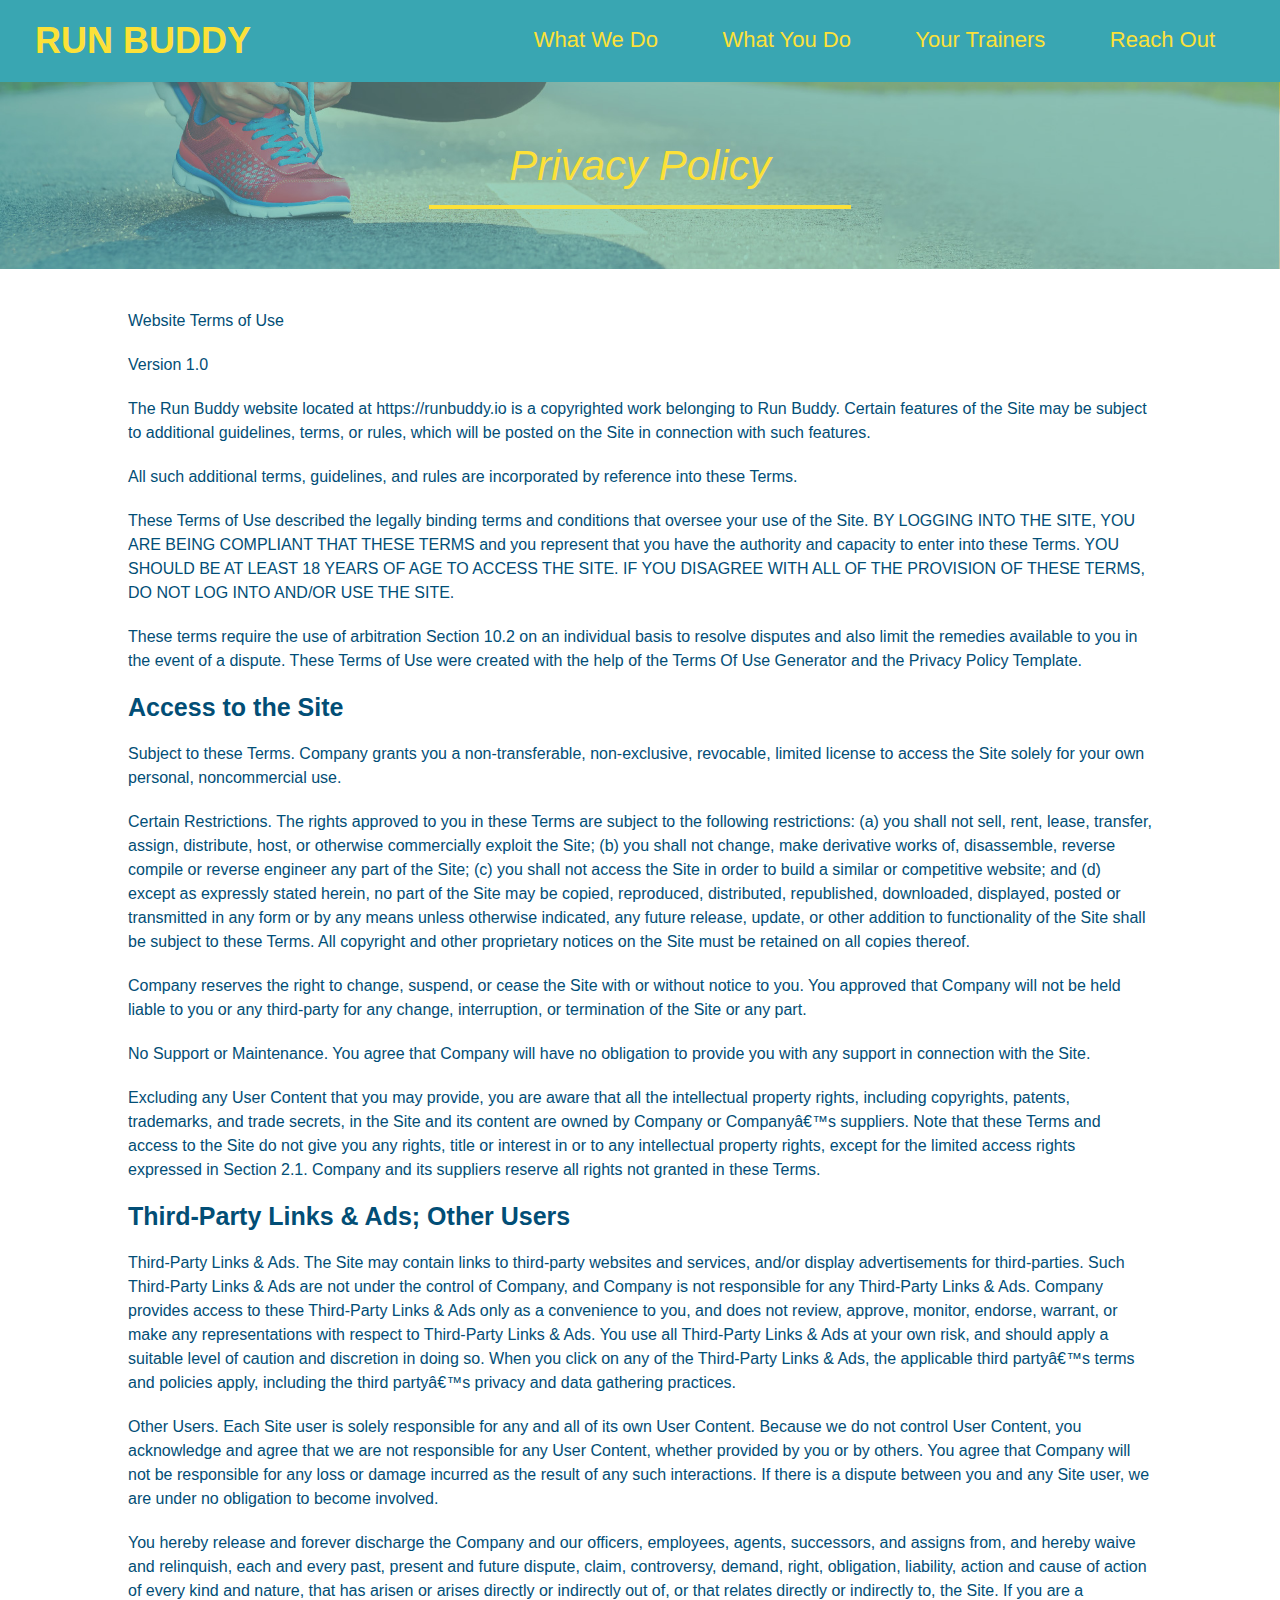
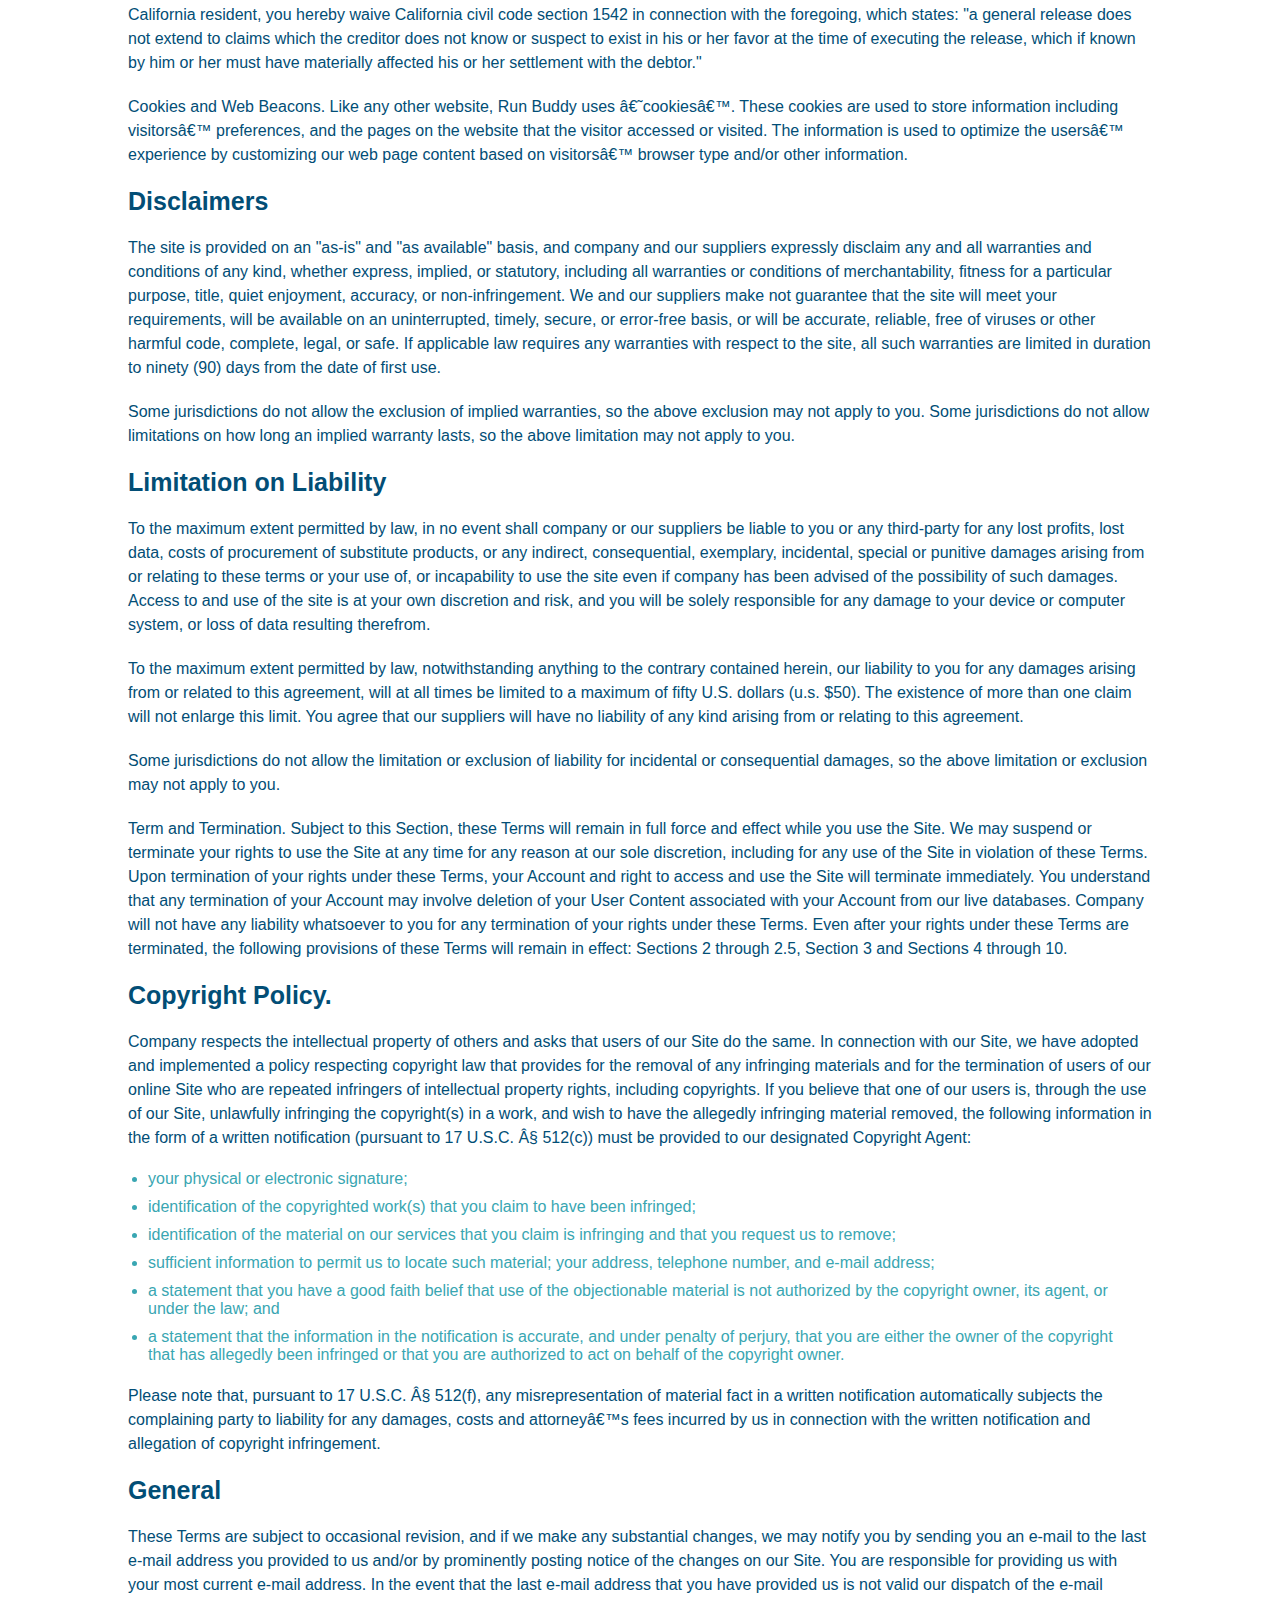
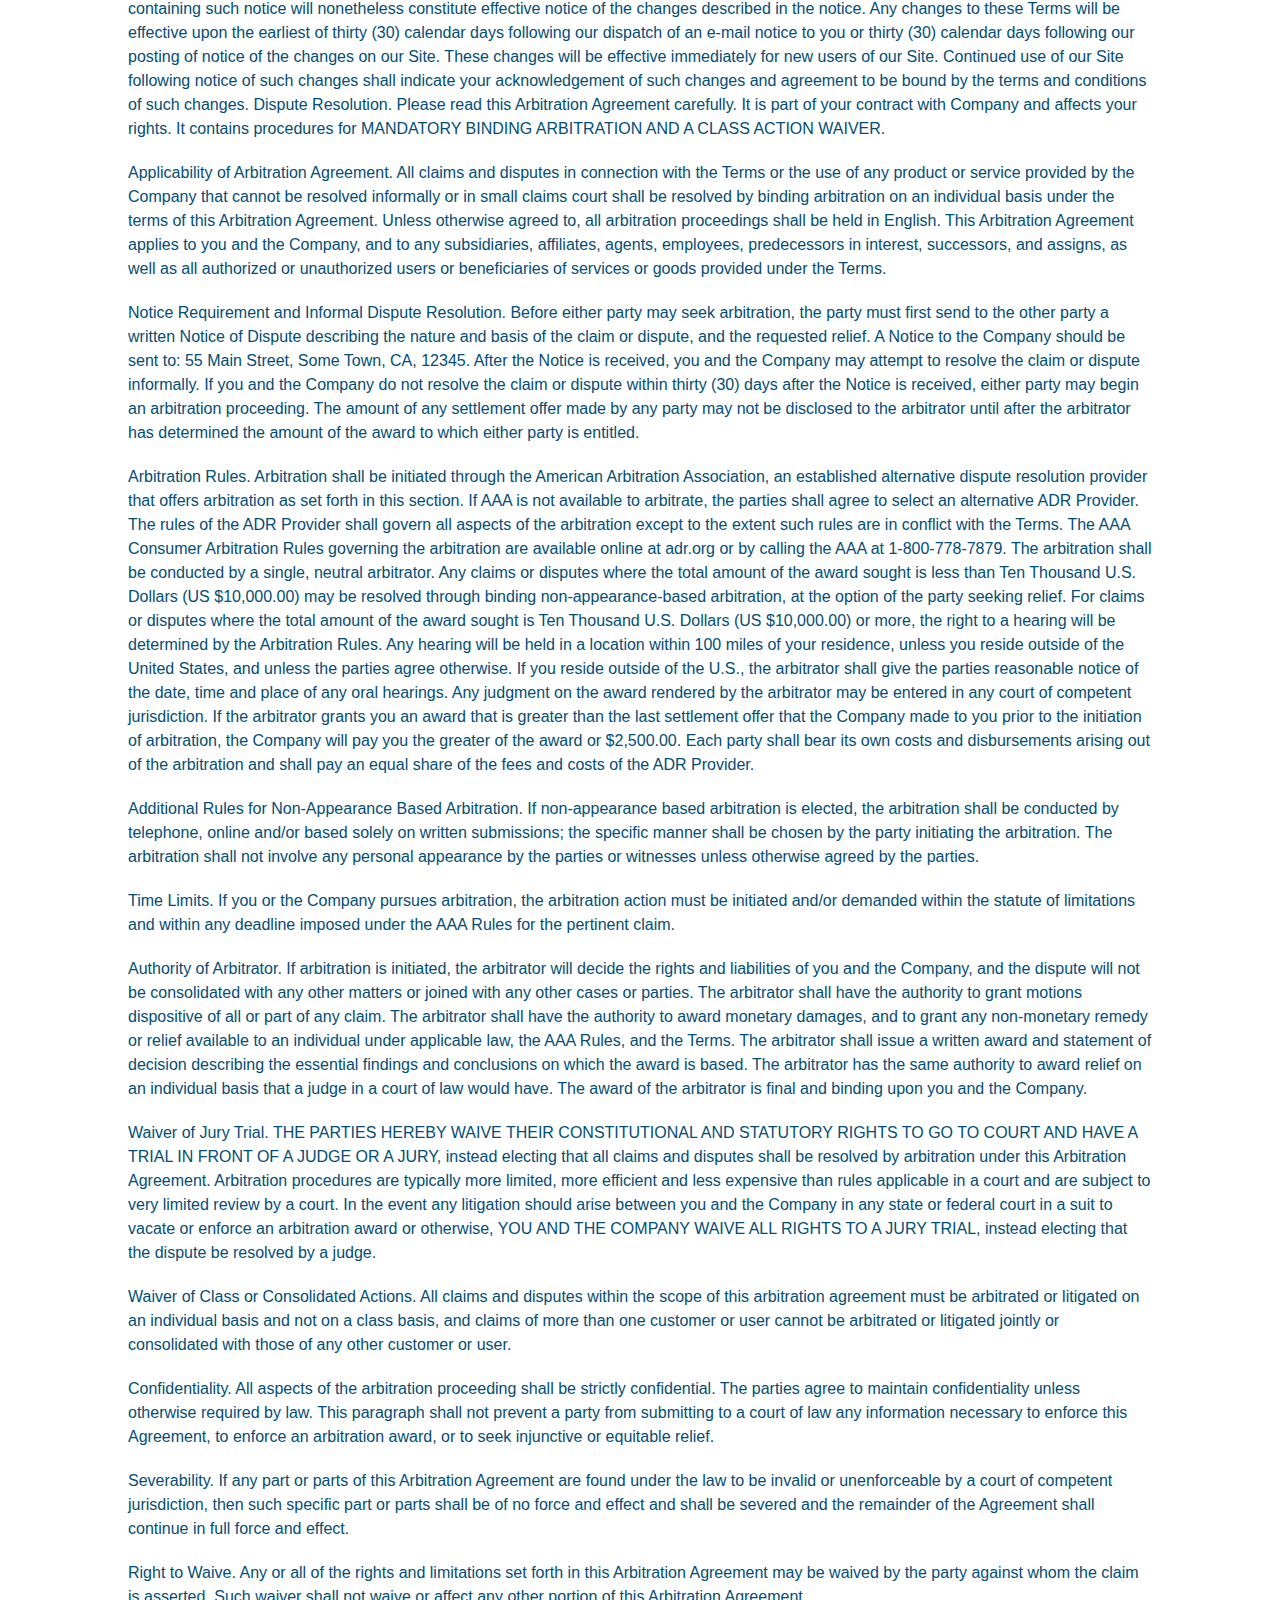
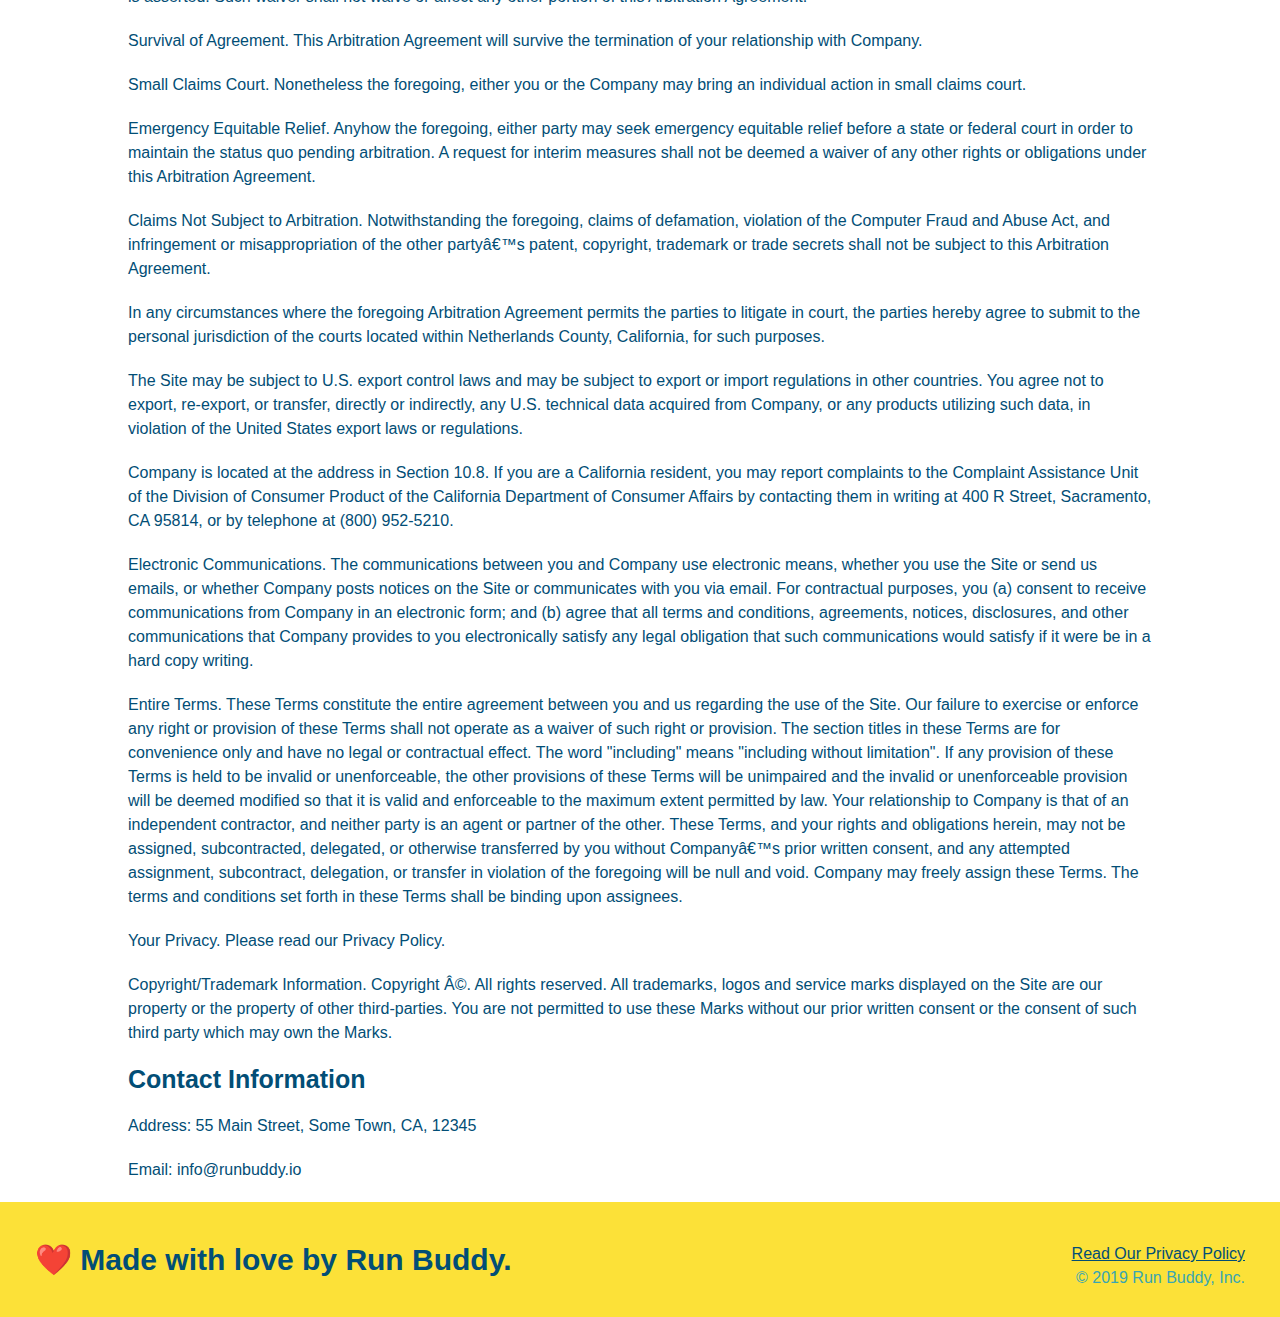
==== privacy-policy.html @ ee1c6f82 "added privacy policy" ====
<!DOCTYPE html>
<html lang="en">

<head>
  <meta charset="UTF-8" />
  <title>Privacy Policy - Run Buddy</title>
  <link rel="stylesheet" href="./assets/css/style.css" />
  <link rel="stylesheet" href="./assets/css/secondary-styles.css" />

</head>

<body>
  <header>
    <h1>
      <a href="index.html">
        RUN BUDDY
      </a>
    </h1>
    <nav>
      <!-- Unordered list element -->
      <ul>
        <!-- List item element-->
        <li>
          <!-- Anchor element -->
          <a href="./index.html#what-we-do">What We Do</a>
        </li>
        <li>
          <a href="./index.html#what-you-do">What You Do</a>
        </li>
        <li>
          <a href="./index.html#your-trainers">Your Trainers</a>
        </li>
        <li>
          <a href="./index.html#reach-out">Reach Out</a>
        </li>
      </ul>
    </nav>
  </header>

  <section class="hero">
    <h2 class="page-title">
      Privacy Policy
    </h2>
  </section>

  <article class="secondary-content">

    <p>
      Website Terms of Use
    </p>

    <p>
      Version 1.0
    </p>

    <p>
      The Run Buddy website located at https://runbuddy.io is a copyrighted work belonging to Run Buddy. Certain
      features of the Site may be subject to additional guidelines, terms, or rules, which will be posted on the Site
      in connection with such features.
    </p>

    <p>
      All such additional terms, guidelines, and rules are incorporated by reference into these Terms.
    </p>

    <p>
      These Terms of Use described the legally binding terms and conditions that oversee your use of the Site. BY
      LOGGING INTO THE SITE, YOU ARE BEING COMPLIANT THAT THESE TERMS and you represent that you have the authority
      and capacity to enter into these Terms. YOU SHOULD BE AT LEAST 18 YEARS OF AGE TO ACCESS THE SITE. IF YOU
      DISAGREE WITH ALL OF THE PROVISION OF THESE TERMS, DO NOT LOG INTO AND/OR USE THE SITE.
    </p>

    <p>
      These terms require the use of arbitration Section 10.2 on an individual basis to resolve disputes and also
      limit the remedies available to you in the event of a dispute. These Terms of Use were created with the help of
      the Terms Of Use Generator and the Privacy Policy Template.
    </p>

    <h3>
      Access to the Site
    </h3>

    <p>
      Subject to these Terms. Company grants you a non-transferable, non-exclusive, revocable, limited license to
      access the Site solely for your own personal, noncommercial use.
    </p>

    <p>
      Certain Restrictions. The rights approved to you in these Terms are subject to the following restrictions: (a)
      you shall not sell, rent, lease, transfer, assign, distribute, host, or otherwise commercially exploit the Site;
      (b) you shall not change, make derivative works of, disassemble, reverse compile or reverse engineer any part of
      the Site; (c) you shall not access the Site in order to build a similar or competitive website; and (d) except
      as expressly stated herein, no part of the Site may be copied, reproduced, distributed, republished, downloaded,
      displayed, posted or transmitted in any form or by any means unless otherwise indicated, any future release,
      update, or other addition to functionality of the Site shall be subject to these Terms. All copyright and other
      proprietary notices on the Site must be retained on all copies thereof.
    </p>

    <p>
      Company reserves the right to change, suspend, or cease the Site with or without notice to you. You approved
      that Company will not be held liable to you or any third-party for any change, interruption, or termination of
      the Site or any part.
    </p>

    <p>
      No Support or Maintenance. You agree that Company will have no obligation to provide you with any support in
      connection with the Site.
    </p>

    <p>
      Excluding any User Content that you may provide, you are aware that all the intellectual property rights,
      including copyrights, patents, trademarks, and trade secrets, in the Site and its content are owned by Company
      or Companyâ€™s suppliers. Note that these Terms and access to the Site do not give you any rights, title or
      interest in or to any intellectual property rights, except for the limited access rights expressed in Section
      2.1. Company and its suppliers reserve all rights not granted in these Terms.
    </p>

    <h3>
      Third-Party Links & Ads; Other Users
    </h3>

    <p>
      Third-Party Links & Ads. The Site may contain links to third-party websites and services, and/or display
      advertisements for third-parties. Such Third-Party Links & Ads are not under the control of Company, and Company
      is not responsible for any Third-Party Links & Ads. Company provides access to these Third-Party Links & Ads
      only as a convenience to you, and does not review, approve, monitor, endorse, warrant, or make any
      representations with respect to Third-Party Links & Ads. You use all Third-Party Links & Ads at your own risk,
      and should apply a suitable level of caution and discretion in doing so. When you click on any of the
      Third-Party Links & Ads, the applicable third partyâ€™s terms and policies apply, including the third partyâ€™s
      privacy and data gathering practices.
    </p>

    <p>
      Other Users. Each Site user is solely responsible for any and all of its own User Content. Because we do not
      control User Content, you acknowledge and agree that we are not responsible for any User Content, whether
      provided by you or by others. You agree that Company will not be responsible for any loss or damage incurred as
      the result of any such interactions. If there is a dispute between you and any Site user, we are under no
      obligation to become involved.
    </p>

    <p>
      You hereby release and forever discharge the Company and our officers, employees, agents, successors, and
      assigns from, and hereby waive and relinquish, each and every past, present and future dispute, claim,
      controversy, demand, right, obligation, liability, action and cause of action of every kind and nature, that has
      arisen or arises directly or indirectly out of, or that relates directly or indirectly to, the Site. If you are
      a California resident, you hereby waive California civil code section 1542 in connection with the foregoing,
      which states: "a general release does not extend to claims which the creditor does not know or suspect to exist
      in his or her favor at the time of executing the release, which if known by him or her must have materially
      affected his or her settlement with the debtor."
    </p>

    <p>
      Cookies and Web Beacons. Like any other website, Run Buddy uses â€˜cookiesâ€™. These cookies are used to store
      information including visitorsâ€™ preferences, and the pages on the website that the visitor accessed or visited.
      The information is used to optimize the usersâ€™ experience by customizing our web page content based on
      visitorsâ€™
      browser type and/or other information.
    </p>

    <h3>
      Disclaimers
    </h3>

    <p>
      The site is provided on an "as-is" and "as available" basis, and company and our suppliers expressly disclaim
      any and all warranties and conditions of any kind, whether express, implied, or statutory, including all
      warranties or conditions of merchantability, fitness for a particular purpose, title, quiet enjoyment, accuracy,
      or non-infringement. We and our suppliers make not guarantee that the site will meet your requirements, will be
      available on an uninterrupted, timely, secure, or error-free basis, or will be accurate, reliable, free of
      viruses or other harmful code, complete, legal, or safe. If applicable law requires any warranties with respect
      to the site, all such warranties are limited in duration to ninety (90) days from the date of first use.
    </p>

    <p>
      Some jurisdictions do not allow the exclusion of implied warranties, so the above exclusion may not apply to
      you. Some jurisdictions do not allow limitations on how long an implied warranty lasts, so the above limitation
      may not apply to you.
    </p>

    <h3>
      Limitation on Liability
    </h3>

    <p>
      To the maximum extent permitted by law, in no event shall company or our suppliers be liable to you or any
      third-party for any lost profits, lost data, costs of procurement of substitute products, or any indirect,
      consequential, exemplary, incidental, special or punitive damages arising from or relating to these terms or
      your use of, or incapability to use the site even if company has been advised of the possibility of such
      damages. Access to and use of the site is at your own discretion and risk, and you will be solely responsible
      for any damage to your device or computer system, or loss of data resulting therefrom.
    </p>

    <p>
      To the maximum extent permitted by law, notwithstanding anything to the contrary contained herein, our liability
      to you for any damages arising from or related to this agreement, will at all times be limited to a maximum of
      fifty U.S. dollars (u.s. $50). The existence of more than one claim will not enlarge this limit. You agree that
      our suppliers will have no liability of any kind arising from or relating to this agreement.
    </p>

    <p>
      Some jurisdictions do not allow the limitation or exclusion of liability for incidental or consequential
      damages, so the above limitation or exclusion may not apply to you.
    </p>

    <p>
      Term and Termination. Subject to this Section, these Terms will remain in full force and effect while you use
      the Site. We may suspend or terminate your rights to use the Site at any time for any reason at our sole
      discretion, including for any use of the Site in violation of these Terms. Upon termination of your rights under
      these Terms, your Account and right to access and use the Site will terminate immediately. You understand that
      any termination of your Account may involve deletion of your User Content associated with your Account from our
      live databases. Company will not have any liability whatsoever to you for any termination of your rights under
      these Terms. Even after your rights under these Terms are terminated, the following provisions of these Terms
      will remain in effect: Sections 2 through 2.5, Section 3 and Sections 4 through 10.
    </p>

    <h3>
      Copyright Policy.
    </h3>

    <p>
      Company respects the intellectual property of others and asks that users of our Site do the same. In connection
      with our Site, we have adopted and implemented a policy respecting copyright law that provides for the removal
      of any infringing materials and for the termination of users of our online Site who are repeated infringers of
      intellectual property rights, including copyrights. If you believe that one of our users is, through the use of
      our Site, unlawfully infringing the copyright(s) in a work, and wish to have the allegedly infringing material
      removed, the following information in the form of a written notification (pursuant to 17 U.S.C. Â§ 512(c)) must
      be provided to our designated Copyright Agent:
    </p>

    <ul>
      <li>
        your physical or electronic signature;
      </li>
      <li>
        identification of the copyrighted work(s) that you claim to have been infringed;
      </li>
      <li>
        identification of the material on our services that you claim is infringing and that you request us to remove;
      </li>
      <li>
        sufficient information to permit us to locate such material; your address, telephone number, and e-mail
        address;
      </li>
      <li>
        a statement that you have a good faith belief that use of the objectionable material is not authorized by the
        copyright owner, its agent, or under the law; and
      </li>
      <li>
        a statement that the information in the notification is accurate, and under penalty of perjury, that you are
        either the owner of the copyright that has allegedly been infringed or that you are authorized to act on
        behalf of the copyright owner.
      </li>
    </ul>

    <p>
      Please note that, pursuant to 17 U.S.C. Â§ 512(f), any misrepresentation of material fact in a written
      notification automatically subjects the complaining party to liability for any damages, costs and attorneyâ€™s
      fees incurred by us in connection with the written notification and allegation of copyright infringement.
    </p>

    <h3>
      General
    </h3>

    <p>
      These Terms are subject to occasional revision, and if we make any substantial changes, we may notify you by
      sending you an e-mail to the last e-mail address you provided to us and/or by prominently posting notice of the
      changes on our Site. You are responsible for providing us with your most current e-mail address. In the event
      that the last e-mail address that you have provided us is not valid our dispatch of the e-mail containing such
      notice will nonetheless constitute effective notice of the changes described in the notice. Any changes to these
      Terms will be effective upon the earliest of thirty (30) calendar days following our dispatch of an e-mail
      notice to you or thirty (30) calendar days following our posting of notice of the changes on our Site. These
      changes will be effective immediately for new users of our Site. Continued use of our Site following notice of
      such changes shall indicate your acknowledgement of such changes and agreement to be bound by the terms and
      conditions of such changes. Dispute Resolution. Please read this Arbitration Agreement carefully. It is part of
      your contract with Company and affects your rights. It contains procedures for MANDATORY BINDING ARBITRATION AND
      A CLASS ACTION WAIVER.
    </p>

    <p>
      Applicability of Arbitration Agreement. All claims and disputes in connection with the Terms or the use of any
      product or service provided by the Company that cannot be resolved informally or in small claims court shall be
      resolved by binding arbitration on an individual basis under the terms of this Arbitration Agreement. Unless
      otherwise agreed to, all arbitration proceedings shall be held in English. This Arbitration Agreement applies to
      you and the Company, and to any subsidiaries, affiliates, agents, employees, predecessors in interest,
      successors, and assigns, as well as all authorized or unauthorized users or beneficiaries of services or goods
      provided under the Terms.
    </p>

    <p>
      Notice Requirement and Informal Dispute Resolution. Before either party may seek arbitration, the party must
      first send to the other party a written Notice of Dispute describing the nature and basis of the claim or
      dispute, and the requested relief. A Notice to the Company should be sent to: 55 Main Street, Some Town, CA,
      12345. After the Notice is received, you and the Company may attempt to resolve the claim or dispute informally.
      If you and the Company do not resolve the claim or dispute within thirty (30) days after the Notice is received,
      either party may begin an arbitration proceeding. The amount of any settlement offer made by any party may not
      be disclosed to the arbitrator until after the arbitrator has determined the amount of the award to which either
      party is entitled.
    </p>

    <p>
      Arbitration Rules. Arbitration shall be initiated through the American Arbitration Association, an established
      alternative dispute resolution provider that offers arbitration as set forth in this section. If AAA is not
      available to arbitrate, the parties shall agree to select an alternative ADR Provider. The rules of the ADR
      Provider shall govern all aspects of the arbitration except to the extent such rules are in conflict with the
      Terms. The AAA Consumer Arbitration Rules governing the arbitration are available online at adr.org or by
      calling the AAA at 1-800-778-7879. The arbitration shall be conducted by a single, neutral arbitrator. Any
      claims or disputes where the total amount of the award sought is less than Ten Thousand U.S. Dollars (US
      $10,000.00) may be resolved through binding non-appearance-based arbitration, at the option of the party seeking
      relief. For claims or disputes where the total amount of the award sought is Ten Thousand U.S. Dollars (US
      $10,000.00) or more, the right to a hearing will be determined by the Arbitration Rules. Any hearing will be
      held in a location within 100 miles of your residence, unless you reside outside of the United States, and
      unless the parties agree otherwise. If you reside outside of the U.S., the arbitrator shall give the parties
      reasonable notice of the date, time and place of any oral hearings. Any judgment on the award rendered by the
      arbitrator may be entered in any court of competent jurisdiction. If the arbitrator grants you an award that is
      greater than the last settlement offer that the Company made to you prior to the initiation of arbitration, the
      Company will pay you the greater of the award or $2,500.00. Each party shall bear its own costs and
      disbursements arising out of the arbitration and shall pay an equal share of the fees and costs of the ADR
      Provider.
    </p>

    <p>
      Additional Rules for Non-Appearance Based Arbitration. If non-appearance based arbitration is elected, the
      arbitration shall be conducted by telephone, online and/or based solely on written submissions; the specific
      manner shall be chosen by the party initiating the arbitration. The arbitration shall not involve any personal
      appearance by the parties or witnesses unless otherwise agreed by the parties.
    </p>

    <p>
      Time Limits. If you or the Company pursues arbitration, the arbitration action must be initiated and/or demanded
      within the statute of limitations and within any deadline imposed under the AAA Rules for the pertinent claim.
    </p>

    <p>
      Authority of Arbitrator. If arbitration is initiated, the arbitrator will decide the rights and liabilities of
      you and the Company, and the dispute will not be consolidated with any other matters or joined with any other
      cases or parties. The arbitrator shall have the authority to grant motions dispositive of all or part of any
      claim. The arbitrator shall have the authority to award monetary damages, and to grant any non-monetary remedy
      or relief available to an individual under applicable law, the AAA Rules, and the Terms. The arbitrator shall
      issue a written award and statement of decision describing the essential findings and conclusions on which the
      award is based. The arbitrator has the same authority to award relief on an individual basis that a judge in a
      court of law would have. The award of the arbitrator is final and binding upon you and the Company.
    </p>

    <p>
      Waiver of Jury Trial. THE PARTIES HEREBY WAIVE THEIR CONSTITUTIONAL AND STATUTORY RIGHTS TO GO TO COURT AND HAVE
      A TRIAL IN FRONT OF A JUDGE OR A JURY, instead electing that all claims and disputes shall be resolved by
      arbitration under this Arbitration Agreement. Arbitration procedures are typically more limited, more efficient
      and less expensive than rules applicable in a court and are subject to very limited review by a court. In the
      event any litigation should arise between you and the Company in any state or federal court in a suit to vacate
      or enforce an arbitration award or otherwise, YOU AND THE COMPANY WAIVE ALL RIGHTS TO A JURY TRIAL, instead
      electing that the dispute be resolved by a judge.
    </p>

    <p>
      Waiver of Class or Consolidated Actions. All claims and disputes within the scope of this arbitration agreement
      must be arbitrated or litigated on an individual basis and not on a class basis, and claims of more than one
      customer or user cannot be arbitrated or litigated jointly or consolidated with those of any other customer or
      user.
    </p>

    <p>
      Confidentiality. All aspects of the arbitration proceeding shall be strictly confidential. The parties agree to
      maintain confidentiality unless otherwise required by law. This paragraph shall not prevent a party from
      submitting to a court of law any information necessary to enforce this Agreement, to enforce an arbitration
      award, or to seek injunctive or equitable relief.
    </p>

    <p>
      Severability. If any part or parts of this Arbitration Agreement are found under the law to be invalid or
      unenforceable by a court of competent jurisdiction, then such specific part or parts shall be of no force and
      effect and shall be severed and the remainder of the Agreement shall continue in full force and effect.
    </p>

    <p>
      Right to Waive. Any or all of the rights and limitations set forth in this Arbitration Agreement may be waived
      by the party against whom the claim is asserted. Such waiver shall not waive or affect any other portion of this
      Arbitration Agreement.
    </p>

    <p>
      Survival of Agreement. This Arbitration Agreement will survive the termination of your relationship with
      Company.
    </p>

    <p>
      Small Claims Court. Nonetheless the foregoing, either you or the Company may bring an individual action in small
      claims court.
    </p>

    <p>
      Emergency Equitable Relief. Anyhow the foregoing, either party may seek emergency equitable relief before a
      state or federal court in order to maintain the status quo pending arbitration. A request for interim measures
      shall not be deemed a waiver of any other rights or obligations under this Arbitration Agreement.
    </p>

    <p>
      Claims Not Subject to Arbitration. Notwithstanding the foregoing, claims of defamation, violation of the
      Computer Fraud and Abuse Act, and infringement or misappropriation of the other partyâ€™s patent, copyright,
      trademark or trade secrets shall not be subject to this Arbitration Agreement.
    </p>

    <p>
      In any circumstances where the foregoing Arbitration Agreement permits the parties to litigate in court, the
      parties hereby agree to submit to the personal jurisdiction of the courts located within Netherlands County,
      California, for such purposes.
    </p>

    <p>
      The Site may be subject to U.S. export control laws and may be subject to export or import regulations in other
      countries. You agree not to export, re-export, or transfer, directly or indirectly, any U.S. technical data
      acquired from Company, or any products utilizing such data, in violation of the United States export laws or
      regulations.
    </p>

    <p>
      Company is located at the address in Section 10.8. If you are a California resident, you may report complaints
      to the Complaint Assistance Unit of the Division of Consumer Product of the California Department of Consumer
      Affairs by contacting them in writing at 400 R Street, Sacramento, CA 95814, or by telephone at (800) 952-5210.
    </p>

    <p>
      Electronic Communications. The communications between you and Company use electronic means, whether you use the
      Site or send us emails, or whether Company posts notices on the Site or communicates with you via email. For
      contractual purposes, you (a) consent to receive communications from Company in an electronic form; and (b)
      agree that all terms and conditions, agreements, notices, disclosures, and other communications that Company
      provides to you electronically satisfy any legal obligation that such communications would satisfy if it were be
      in a hard copy writing.
    </p>

    <p>
      Entire Terms. These Terms constitute the entire agreement between you and us regarding the use of the Site. Our
      failure to exercise or enforce any right or provision of these Terms shall not operate as a waiver of such right
      or provision. The section titles in these Terms are for convenience only and have no legal or contractual
      effect. The word "including" means "including without limitation". If any provision of these Terms is held to be
      invalid or unenforceable, the other provisions of these Terms will be unimpaired and the invalid or
      unenforceable provision will be deemed modified so that it is valid and enforceable to the maximum extent
      permitted by law. Your relationship to Company is that of an independent contractor, and neither party is an
      agent or partner of the other. These Terms, and your rights and obligations herein, may not be assigned,
      subcontracted, delegated, or otherwise transferred by you without Companyâ€™s prior written consent, and any
      attempted assignment, subcontract, delegation, or transfer in violation of the foregoing will be null and void.
      Company may freely assign these Terms. The terms and conditions set forth in these Terms shall be binding upon
      assignees.
    </p>

    <p>
      Your Privacy. Please read our Privacy Policy.
    </p>

    <p>
      Copyright/Trademark Information. Copyright Â©. All rights reserved. All trademarks, logos and service marks
      displayed on the Site are our property or the property of other third-parties. You are not permitted to use
      these Marks without our prior written consent or the consent of such third party which may own the Marks.
    </p>

    <h3>
      Contact Information
    </h3>

    <p>
      Address: 55 Main Street, Some Town, CA, 12345
    </p>

    <p>
      Email: info@runbuddy.io
    </p>

  </article>


  <!-- footer -->
  <footer>
    <h2>❤️ Made with love by Run Buddy.</h2>
    <div>
      <a href="#">Read Our Privacy Policy</a><br />
      &copy; 2019 Run Buddy, Inc.
    </div>
  </footer>
</body>

</html>
---- assets/css/style.css ----
* {
  margin: 0;
  padding: 0;
  box-sizing: border-box;
}

html {
  scroll-behavior: smooth;
}

body {
  /* more on this crazy alphanumerical value in a minute! */
  color: #39a6b2;
  font-family: Helvetica, Arial, sans-serif;
}

/* apply styles to <header> */
header {
  padding: 20px 35px;
  background-color: #39a6b2;
}

header h1 {
  font-weight: bold;
  font-size: 36px;
  color: #fce138;
  margin: 0;
  display: inline;
}
header a {
  text-decoration: none;
  color: #fce138;
}

header nav {
  float: right;
  margin: 7px 0;
}

header nav ul li {
  display: inline;
}

header nav ul li a {
  margin: 0 30px;
  font-weight: lighter;
  font-size: 22px;
}

footer {
  background: #fce138;
  width: 100%;
  padding: 40px 35px;
}

footer h2 {
  display: inline;
  color: #024e76;
  font-size: 30px;
  margin: 0;
}

footer div {
  float: right;
  line-height: 1.5;
  text-align: right;
}

footer a {
  color: #024e76;
}

section {
  padding: 60px;
}

/* Hero Style Start */
.hero {
  background-image: url('../images/hero-bg.jpeg');
  height: 600px;
  background-size: cover;
  background-position: center;
  position: relative;
}

/* secondary page hero */
.hero-secondary {
  margin: 20px;
  background-color: black;
  font-size: 20px;
  color: red;
}
/* Hero Style End */

.hero-form {
  border: 3px solid #024e76;
  background-color: #fce138;
  padding: 20px;
  width: 500px;
  color: #024e76;
  position: absolute;
  bottom: 120px;
  right: 140px;
}

.hero-form h3 {
  font-size: 24px;
  margin: 0;
}
.hero-form p {
  margin: 5px 0 15px 0;
}

.form-input {
  border: 1px solid #024e76;
  display: block;
  padding: 7px 15px;
  font-size: 16px;
  color: #024e76;
  width: 100%;
  margin-bottom: 15px;
}

.hero-form label {
  margin: 0 5px;
}

.hero-form button {
  color: #fce138;
  background-color: #024e76;
  border: none;
  padding: 10px 20px;
  font-size: 16px;
}

.intro {
  text-align: center;
}

.intro p {
  line-height: 1.7;
  color: #39a6b2;
  width: 80%;
  font-size: 20px;
  margin: 0 auto;
}

.steps {
  text-align: center;
  background: #fce138;
}

.steps div {
  margin-bottom: 80px;
}

.steps img {
  width: 15%;
  margin: 10px 0;
}

.steps h3 {
  color: #024e76;
  font-size: 46px;
  margin-top: 10px;
}

.steps p {
  color: #39a6b2;
  font-size: 23px;
}

.steps span {
  font-size: 38px;
}

.section-title {
  font-size: 55px;
  color: #024e76;
  margin-bottom: 35px;
  padding: 0 100px 20px 100px;
  display: inline-block;
  border-bottom: 3px solid;
}

.primary-border {
  border-color: #fce138;
}

.secondary-border {
  border-color: #39a6b2;
}

.trainers {
  text-align: center;
}

.trainer {
  width: 900px;
  margin: 0 auto 30px auto;
  background: #024e76;
  color: #fce138;
  overflow: auto;
}

.trainer img {
  width: 35%;
  float: left;
}

.trainer-bio {
  padding: 35px;
  float: left;
  width: 65%;
}

.trainer-bio h3 {
  font-size: 32px;
  margin-bottom: 8px;
}

.trainer-bio h4 {
  font-weight: lighter;
  font-size: 26px;
  margin-bottom: 25px;
}

.trainer-bio p {
  font-size: 17px;
  line-height: 1.3;
}

.text-left {
  text-align: left;
}

.text-right {
  text-align: right;
}

/* REACH OUT STYLES START */
.contact {
  text-align: center;
  background: #024e76;
}

.contact h2 {
  color: #fce138;
}

.contact-info iframe {
  width: 400px;
  height: 400px;
}

.contact-info div {
  width: 410px;
  display: inline-block;
  vertical-align: top;
  text-align: left;
  margin: 30px 0 0 60px;
  color: white;
}

.contact-info h3 {
  color: #fce138;
  font-size: 32px;
}

.contact-info p,
.contact-info address {
  margin: 20px 0;
  line-height: 1.5;
  font-size: 20px;
  font-style: normal;
}

.contact-info a {
  color: #fce138;
}

/* REACH OUT STYLES END */
---- assets/css/secondary-styles.css ----
.hero {
  background-position: bottom;
  height: auto;
  text-align: center;
  margin-bottom: 40px;
}

.page-title {
  color: #fce138;
  display: inline-block;
  border-bottom: 4px solid #fce138;
  padding: 0 80px 15px 80px;
  font-weight: normal;
  font-size: 42px;
  font-style: italic;
}

.secondary-content {
  width: 80%;
  margin: 0 auto;
  color: #024e76;
}

.secondary-content h3 {
  font-size: 25px;
  margin: 20px 0;
}

.secondary-content p {
  font-size: 16px;
  line-height: 1.5;
  margin: 20px 0;
}

.secondary-content ul {
  margin: 15px 20px;
}

.secondary-content li {
  color: #39a6b2;
  margin: 10px 0;
}
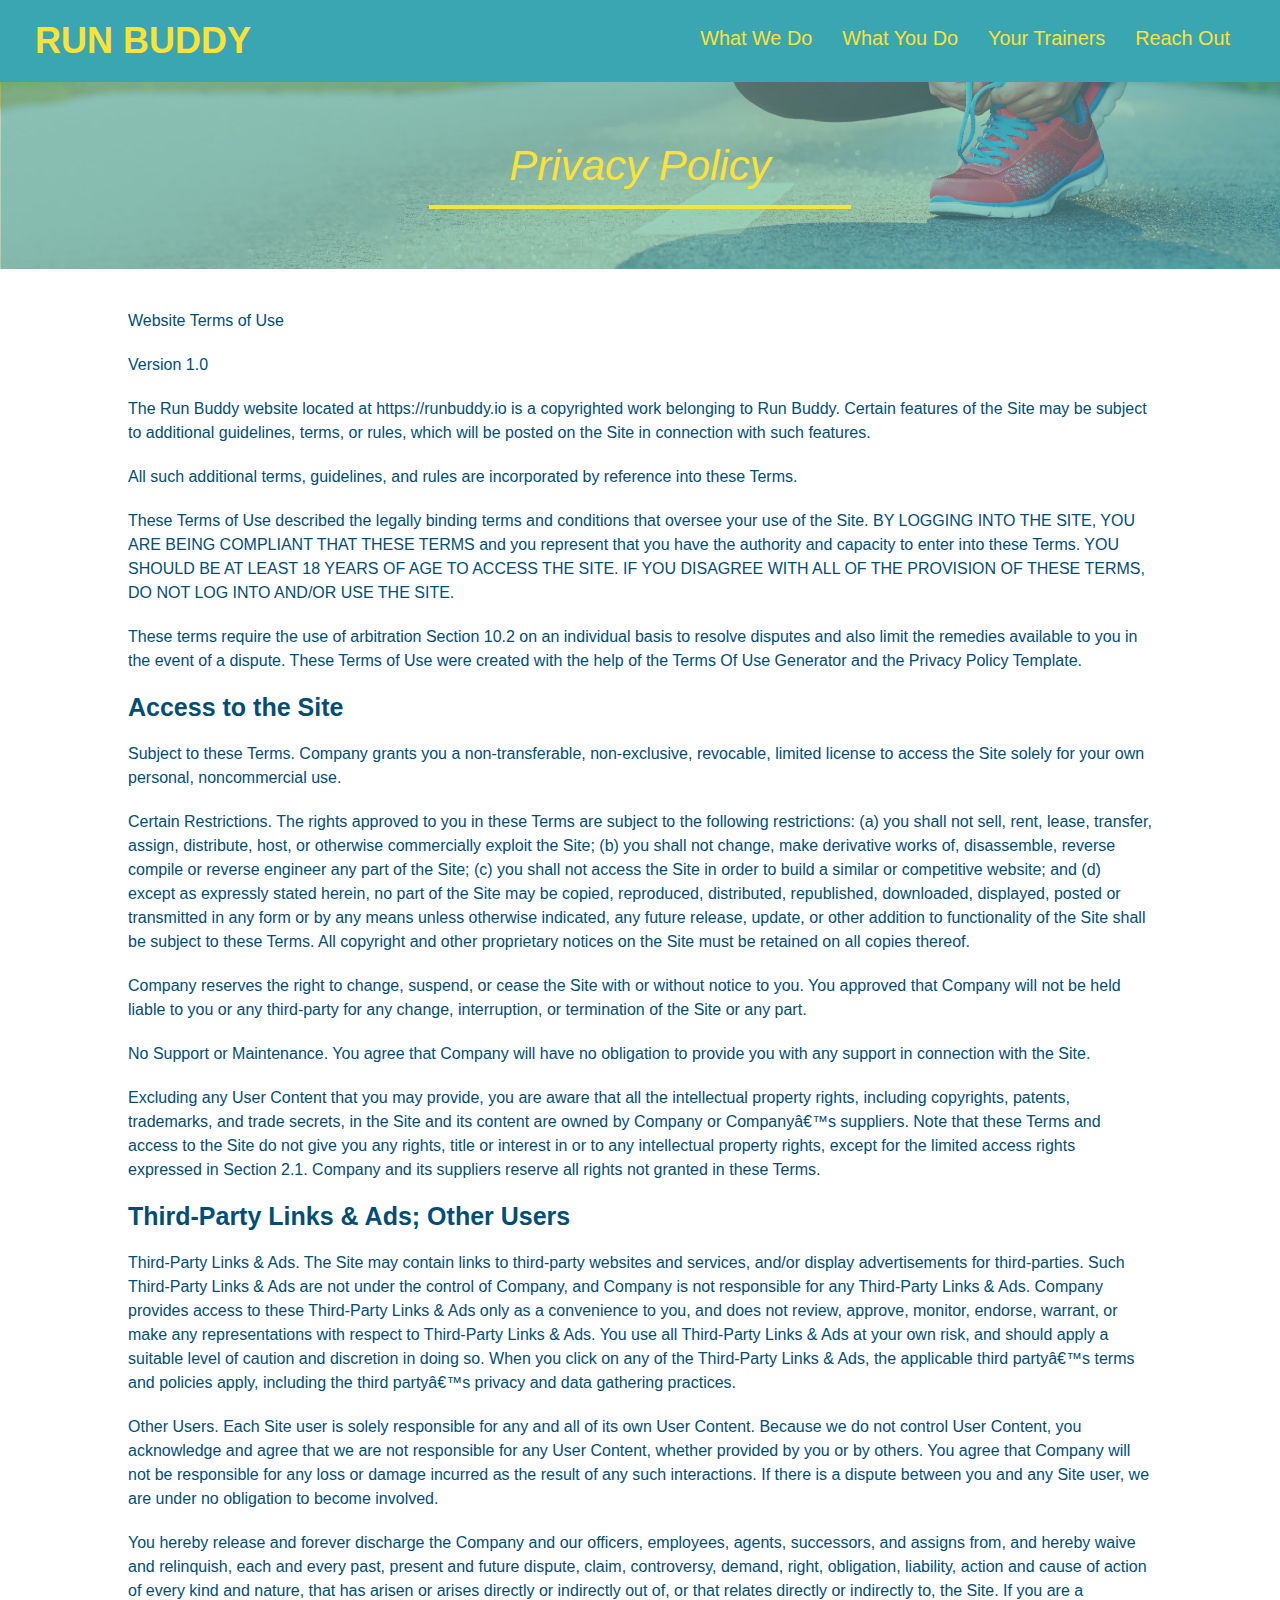
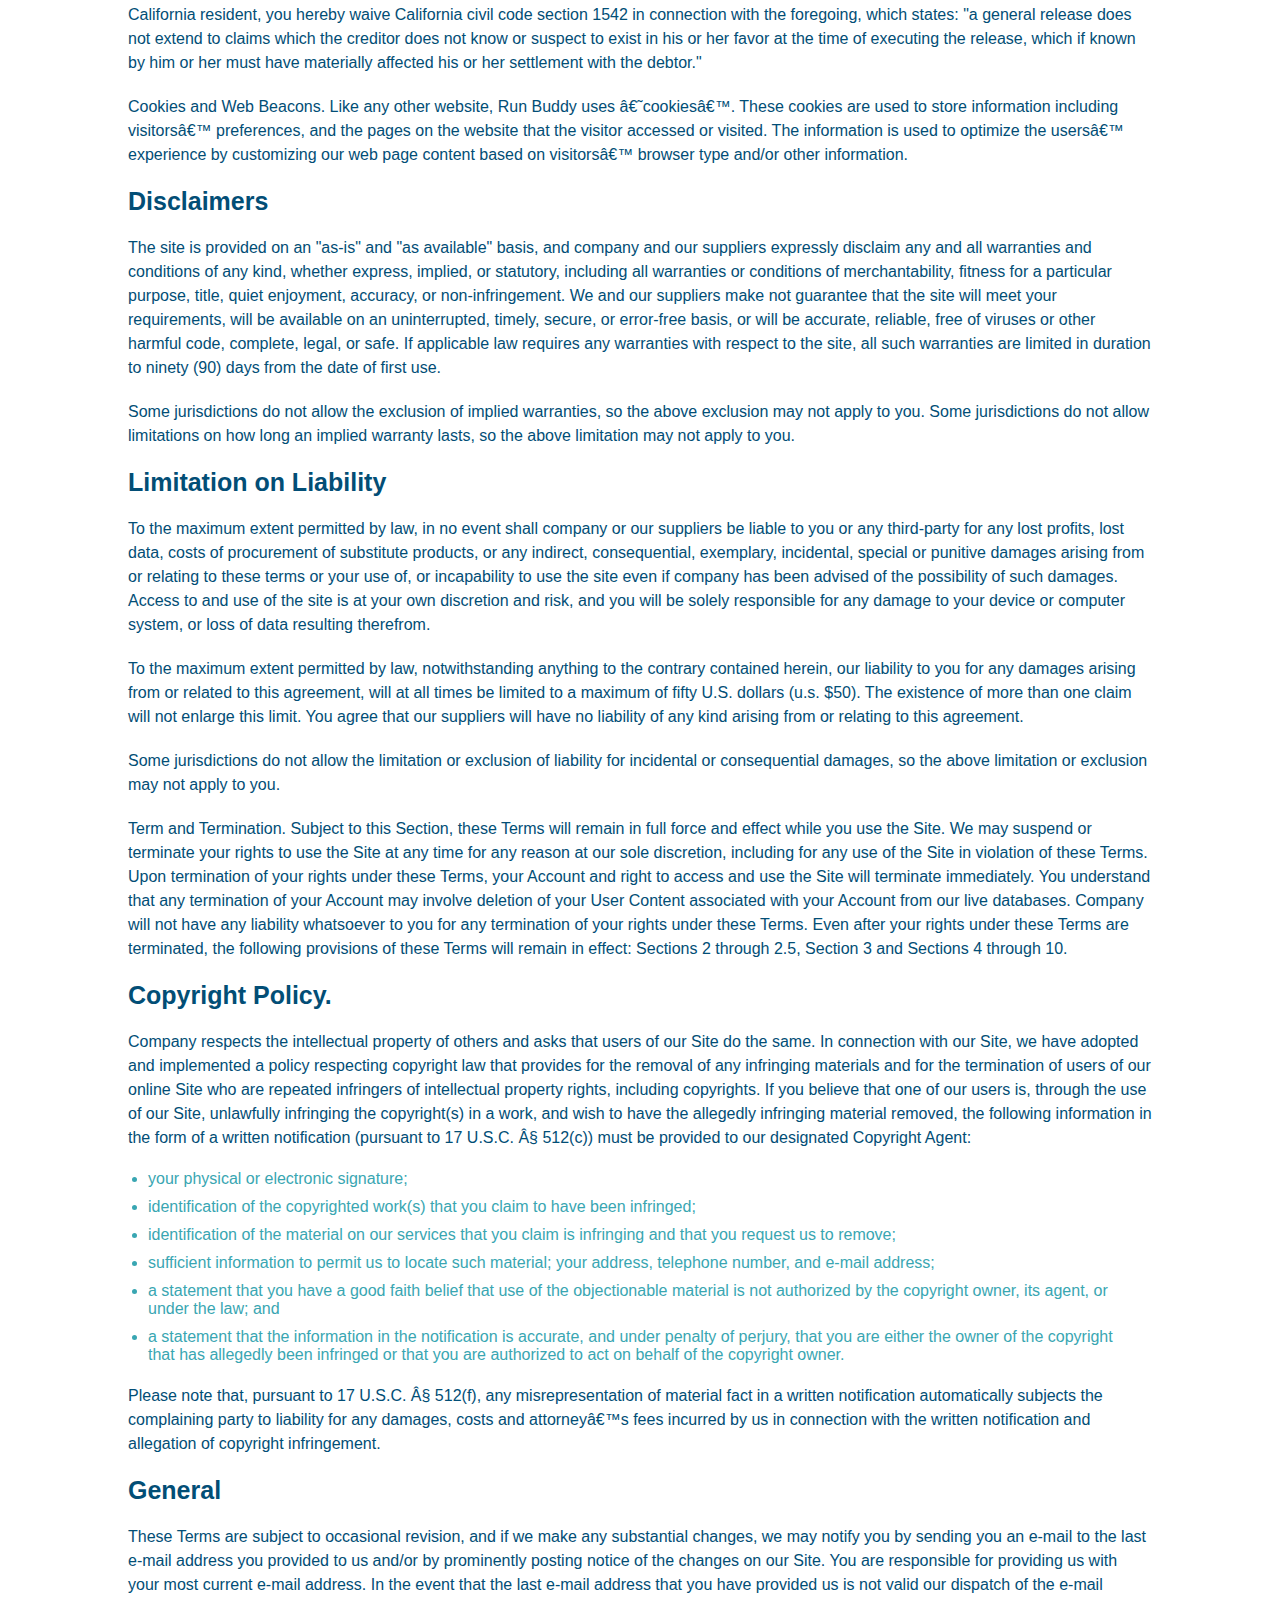
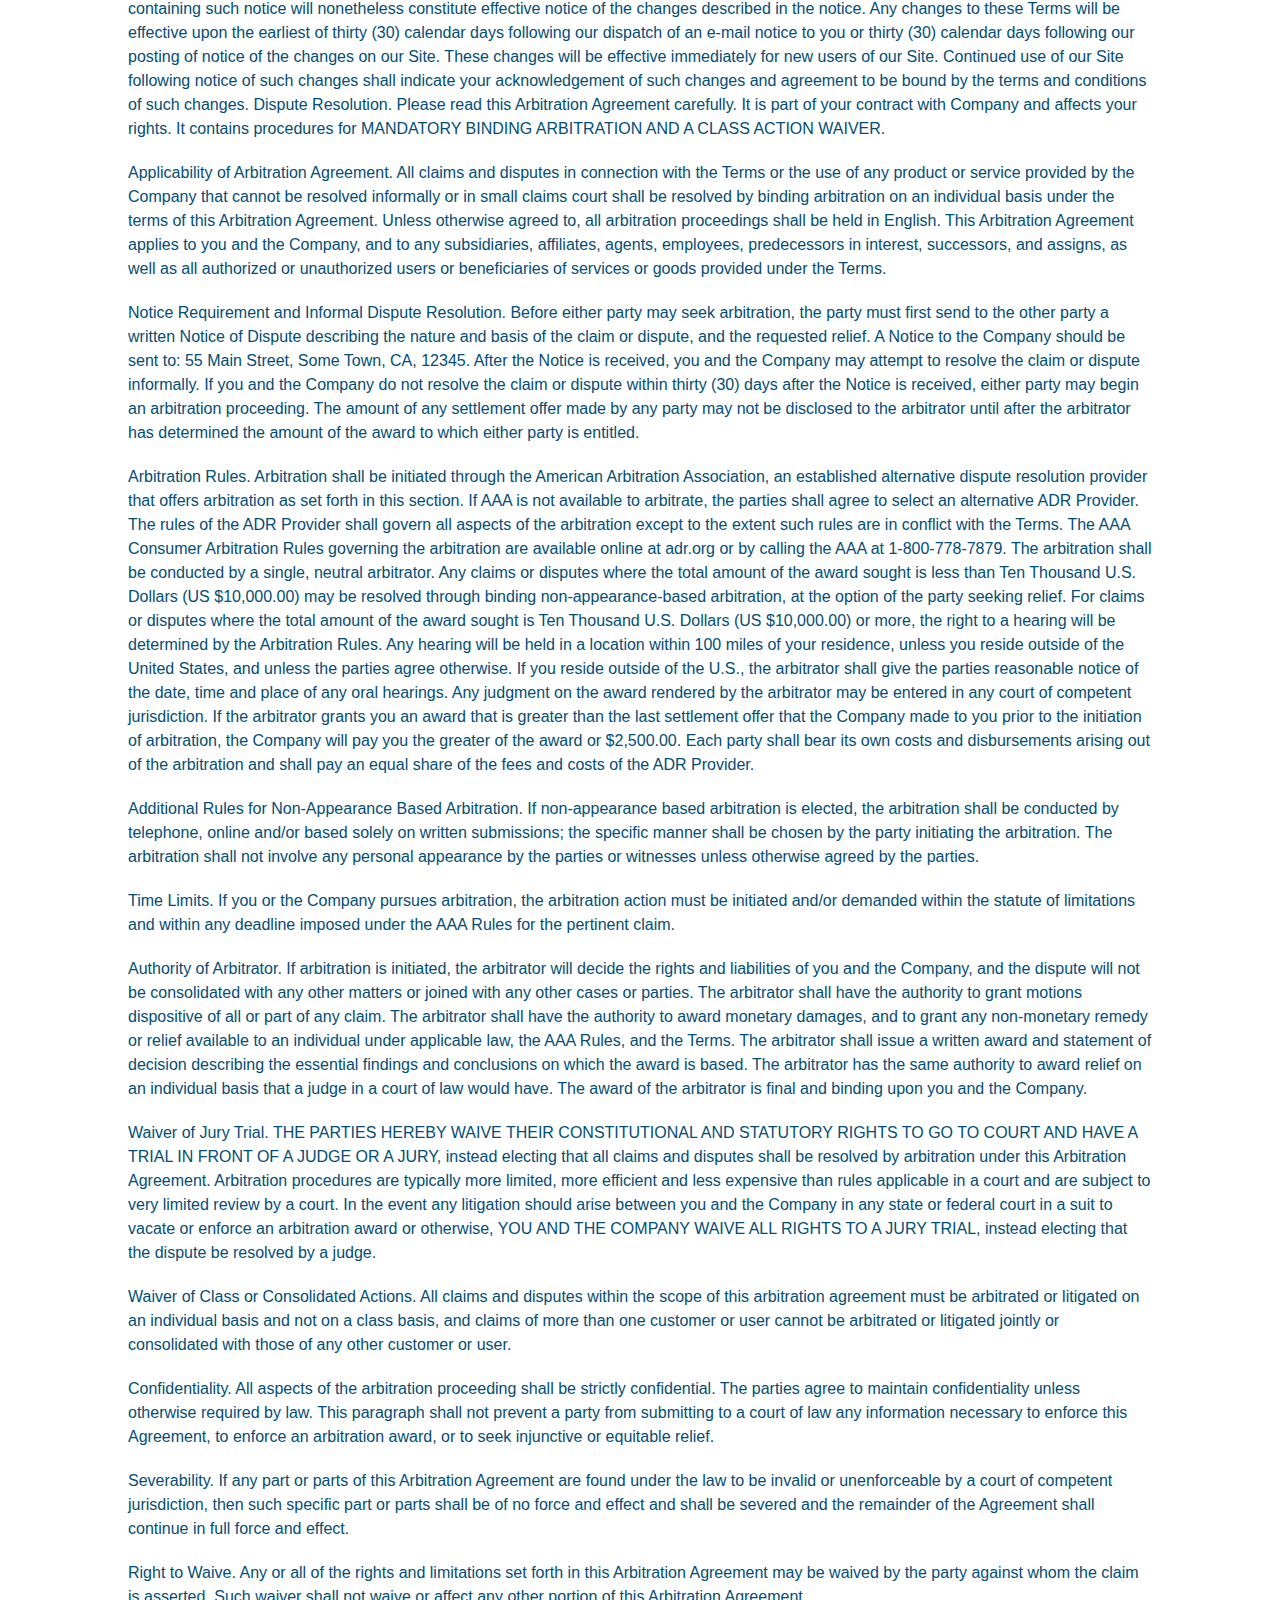
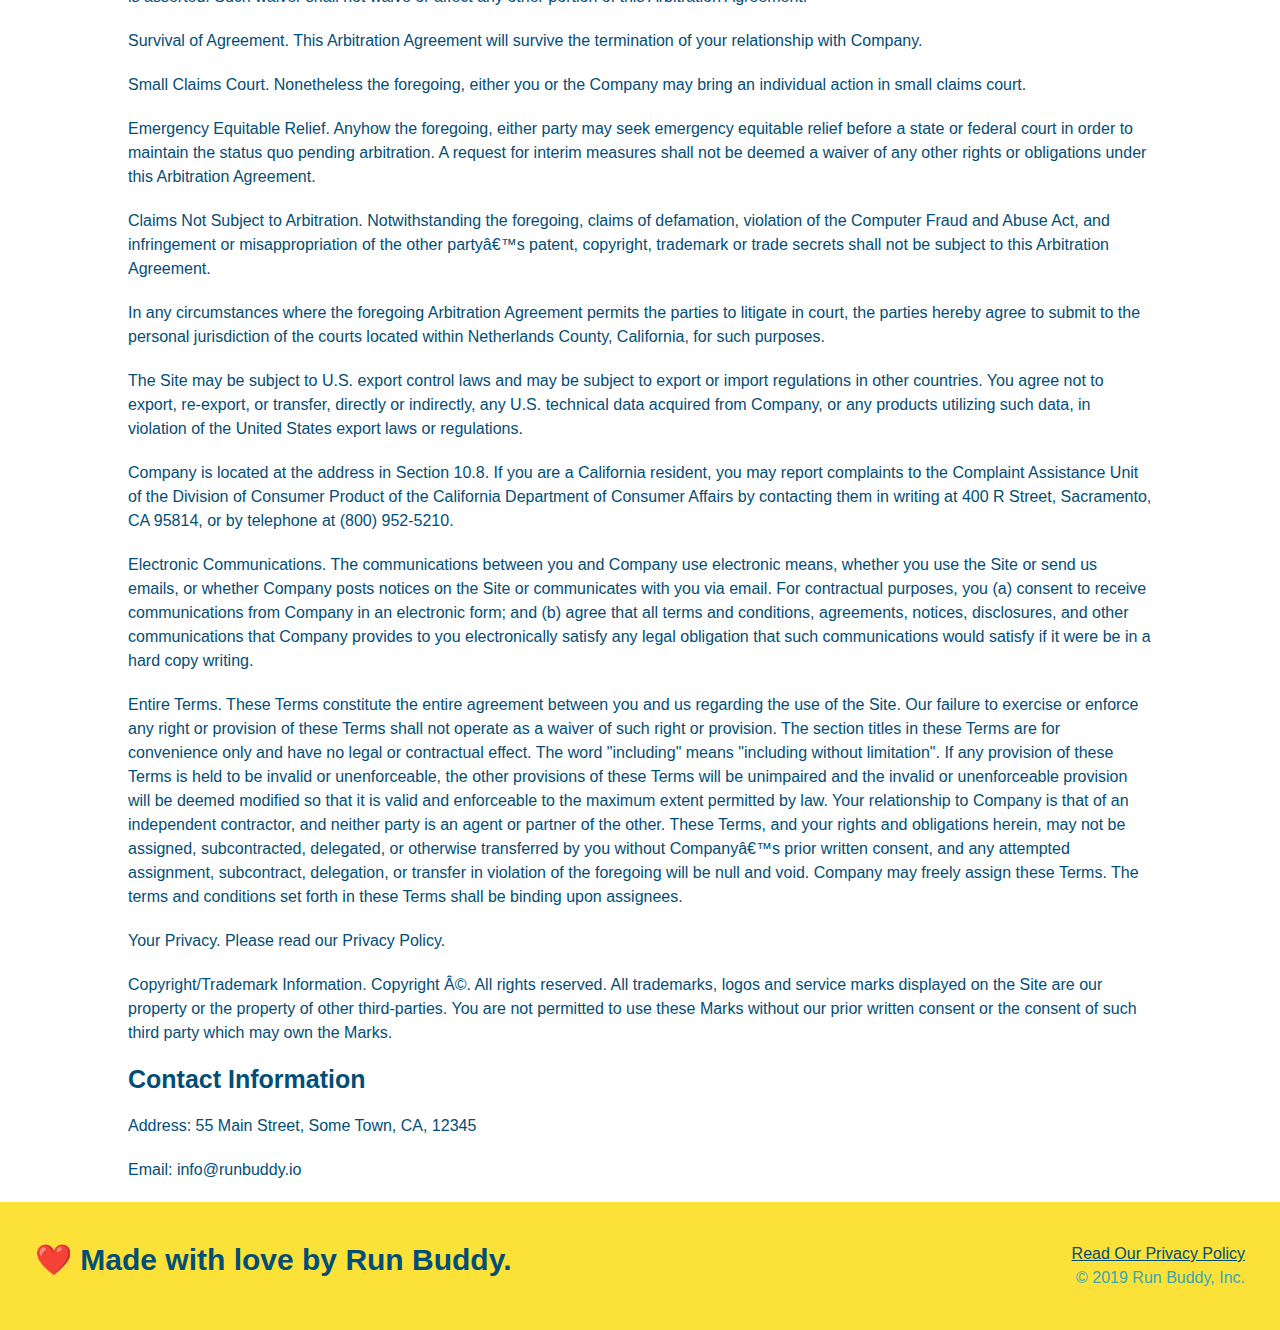
==== commit 1bbb6e03: "added media queries for responsive design" ====
--- a/privacy-policy.html
+++ b/privacy-policy.html
@@ -3,6 +3,7 @@
 
 <head>
   <meta charset="UTF-8" />
+  <meta name="viewport" content="width=device-width, initial-scale=1.0" />
   <title>Privacy Policy - Run Buddy</title>
   <link rel="stylesheet" href="./assets/css/style.css" />
   <link rel="stylesheet" href="./assets/css/secondary-styles.css" />
@@ -478,4 +479,17 @@
   </footer>
 </body>
 
-</html>+</html>
+
+
+
+<!-- 
+# HTML-CSS-landing-page-demo
+
+## Description
+This site utilizes responsive HTML and CSS and is a demo of a sample business' landing page.
+
+[Click here to visit the demo site!](https://jakelauterstein.github.io/HTML-CSS-landing-page-demo/)
+
+## Contribution
+Page built by Jake Lauterstein -->--- a/assets/css/style.css
+++ b/assets/css/style.css
@@ -18,6 +18,9 @@
 header {
   padding: 20px 35px;
   background-color: #39a6b2;
+  display: flex;
+  justify-content: space-between;
+  flex-wrap: wrap;
 }
 
 header h1 {
@@ -25,7 +28,7 @@
   font-size: 36px;
   color: #fce138;
   margin: 0;
-  display: inline;
+  
 }
 header a {
   text-decoration: none;
@@ -33,35 +36,41 @@
 }
 
 header nav {
-  float: right;
   margin: 7px 0;
 }
 
-header nav ul li {
-  display: inline;
+header nav ul {
+  display: flex;
+  flex-wrap: wrap;
+  justify-content: space-between;
+  align-items: center;
+  list-style: none;
 }
 
 header nav ul li a {
-  margin: 0 30px;
+  padding: 10px 15px;
   font-weight: lighter;
-  font-size: 22px;
+  font-size: 1.55vw;
 }
 
 footer {
   background: #fce138;
   width: 100%;
   padding: 40px 35px;
+  display: flex;
+  justify-content: space-between;
+  flex-wrap: wrap;
 }
 
 footer h2 {
-  display: inline;
+  
   color: #024e76;
   font-size: 30px;
   margin: 0;
 }
 
 footer div {
-  float: right;
+  
   line-height: 1.5;
   text-align: right;
 }
@@ -76,12 +85,37 @@
 
 /* Hero Style Start */
 .hero {
+  display: flex;
+  justify-content: center;
+  align-items: flex-start;
+  flex-wrap: wrap;
   background-image: url('../images/hero-bg.jpeg');
-  height: 600px;
   background-size: cover;
   background-position: center;
+  left: 50%;
+  margin-left: -50vw;
+  margin-right: -50vw;
+  max-width: 100vw;
   position: relative;
-}
+  right: 50%;
+  width: 100vw;
+}
+
+.hero-cta {
+  width: 35%;
+  text-align: right;
+  margin: 3.5%;
+  color: #fff;
+  font-size: 18px;
+  line-height: 1.2;
+}
+
+.hero-cta h2 {
+  font-style: italic;
+    font-size: 55px;
+    color: #fce138;
+}
+
 
 /* secondary page hero */
 .hero-secondary {
@@ -94,13 +128,13 @@
 
 .hero-form {
   border: 3px solid #024e76;
+  border-radius: 10px;
   background-color: #fce138;
+  opacity: 80%;
   padding: 20px;
-  width: 500px;
-  color: #024e76;
-  position: absolute;
-  bottom: 120px;
-  right: 140px;
+  color: #024e76;
+  width: 40%;
+  margin: 3.5%;
 }
 
 .hero-form h3 {
@@ -133,9 +167,7 @@
   font-size: 16px;
 }
 
-.intro {
-  text-align: center;
-}
+
 
 .intro p {
   line-height: 1.7;
@@ -143,43 +175,68 @@
   width: 80%;
   font-size: 20px;
   margin: 0 auto;
+  text-align: center;
+}
+
+.step {
+    margin: 50px auto;
+    padding-bottom: 50px;
+    width: 80%;
+    border-bottom: 1px solid #39a6b2;
+    display: flex;
+    flex-wrap: wrap;
+    align-items: center;
+    justify-content: space-between;
 }
 
 .steps {
+  background: #fce138;
+}
+
+.step h3 {
+  color: #024e76;
+  font-size: 46px;
+  flex: 1 30%
+}
+
+.step-info {
+  flex: 2 70%;
+  display: flex;
+  flex-wrap: wrap;
+  align-items: center;
+}
+
+.step-img {
+  flex: 1 12%;
+  margin-right: 20px;
+}
+
+.step-img img {
+  max-width: 100%;
+}
+
+.step-text{
+  flex: 12;
+}
+
+.step-text p {
+  color: #39a6b2;
+  font-size: 18px;
+}
+
+.step-text h4 {
+  font-size: 26px;
+  line-height: 1.5;
+  color: #024e76;
+}
+
+.section-title {
+  font-size: 48px;
+  color: #024e76;
+  padding-bottom: 20px;
   text-align: center;
-  background: #fce138;
-}
-
-.steps div {
-  margin-bottom: 80px;
-}
-
-.steps img {
-  width: 15%;
-  margin: 10px 0;
-}
-
-.steps h3 {
-  color: #024e76;
-  font-size: 46px;
-  margin-top: 10px;
-}
-
-.steps p {
-  color: #39a6b2;
-  font-size: 23px;
-}
-
-.steps span {
-  font-size: 38px;
-}
-
-.section-title {
-  font-size: 55px;
-  color: #024e76;
-  margin-bottom: 35px;
-  padding: 0 100px 20px 100px;
-  display: inline-block;
+  margin: 0 auto 35px auto;
+  width: 50%;
   border-bottom: 3px solid;
 }
 
@@ -192,42 +249,42 @@
 }
 
 .trainers {
-  text-align: center;
+  width: 100%;
+  margin: 0 auto;
+  display: flex;
+  flex-wrap: wrap;
+  justify-content: space-around;
 }
 
 .trainer {
-  width: 900px;
-  margin: 0 auto 30px auto;
+  margin: 20px;
+  flex: 1;
   background: #024e76;
   color: #fce138;
-  overflow: auto;
 }
 
 .trainer img {
-  width: 35%;
-  float: left;
+  width: 100%;
 }
 
 .trainer-bio {
-  padding: 35px;
-  float: left;
-  width: 65%;
+  padding: 25px;
+  line-height: 1.3;
 }
 
 .trainer-bio h3 {
-  font-size: 32px;
-  margin-bottom: 8px;
+  font-size: 28px;
 }
 
 .trainer-bio h4 {
   font-weight: lighter;
-  font-size: 26px;
-  margin-bottom: 25px;
+  font-size: 22px;
+  margin-bottom: 15px;
 }
 
 .trainer-bio p {
   font-size: 17px;
-  line-height: 1.3;
+  
 }
 
 .text-left {
@@ -240,7 +297,6 @@
 
 /* REACH OUT STYLES START */
 .contact {
-  text-align: center;
   background: #024e76;
 }
 
@@ -248,17 +304,24 @@
   color: #fce138;
 }
 
+.contact-info {
+  display: flex;
+  justify-content: space-between;
+  flex-wrap: wrap;
+}
+
+.contact-info > * {
+  flex:1;
+  margin: 15px;
+}
+
 .contact-info iframe {
-  width: 400px;
+ 
   height: 400px;
 }
 
 .contact-info div {
-  width: 410px;
-  display: inline-block;
-  vertical-align: top;
-  text-align: left;
-  margin: 30px 0 0 60px;
+  
   color: white;
 }
 
@@ -271,12 +334,166 @@
 .contact-info address {
   margin: 20px 0;
   line-height: 1.5;
-  font-size: 20px;
+  font-size: 16px;
   font-style: normal;
 }
 
+.contact-form input, .contact-form textarea {
+  border: 1px solid #024e76;
+
+display: block;
+
+padding: 7px 15px;
+
+font-size: 16px;
+
+color: #024e76;
+
+width: 100%;
+
+margin-bottom: 15px;
+
+margin-top: 5px;
+}
+
+.contact-form button {
+  width: 100%;
+
+border: none;
+
+background: #fce138;
+
+color: #024e76;
+
+text-align: center;
+
+padding: 15px 0;
+
+font-size: 16px;
+}
+
 .contact-info a {
   color: #fce138;
 }
 
 /* REACH OUT STYLES END */
+
+.flex-row {
+  display: flex;
+}
+
+
+/* MEDIA QUERY FOR SMALLER DESKTOP SCREENS AND SMALLER */
+
+@media screen and (max-width: 980px) {
+
+  header {
+    padding-bottom: 0;
+    justify-content: center;
+  }
+
+  header h1 {
+    width: 100%;
+    text-align: center;
+  }
+
+  header nav ul {
+    margin-top: 20px;
+    width: 100%;
+    justify-content: center;
+  }
+
+  header nav ul li a {
+    font-size: 20px;
+  }
+
+  footer h2, footer div {
+    text-align: center;
+    width: 100%;
+  }
+
+  .hero-cta, .hero-form {
+    width: 100%;
+  }
+  
+  .hero-cta {
+    text-align: center;
+  }
+
+  .section-title {
+    width: 80%;
+  }
+  
+  .trainer {
+    flex: 0 70%;
+  }
+  
+  .contact-info iframe{
+    flex: 1 100%;
+  }
+}
+
+/* MEDIA QUERY FOR TABLETS AND SMALLER */
+ 
+@media screen and (max-width: 768px) {
+
+  section {
+    padding: 30px 15px;
+  }
+  .step h3 {
+    flex: 1 100%;
+    text-align: center;
+  }
+
+  .step-info {
+    flex: 2 100%;
+    text-align: center;
+    justify-content: center;
+  }
+
+  .step-img {
+    flex: 0 32%;
+    margin-right: 0;
+    margin-top: 15px;
+    margin-bottom: 15px;
+  }
+
+  .step-text {
+    flex: 100%;  
+  }
+
+}
+
+/* MEDIA QUERY FOR MOBILE PHONES AND SMALLER */
+
+@media screen and (max-width: 575px) {
+
+  .hero-form button {
+    width: 100%;
+  }
+
+  .section-title {
+    width: 95%;
+  }
+
+  .intro p {
+    width: 100%;
+  }
+
+  .trainer {
+    flex: 0 100%;
+  }
+
+  .contact-info {
+    text-align: center;
+  }
+
+  .contact-info > * {
+    flex: 0 100%;
+  }
+
+  .contact-form {
+    order: 3;
+  }
+
+}